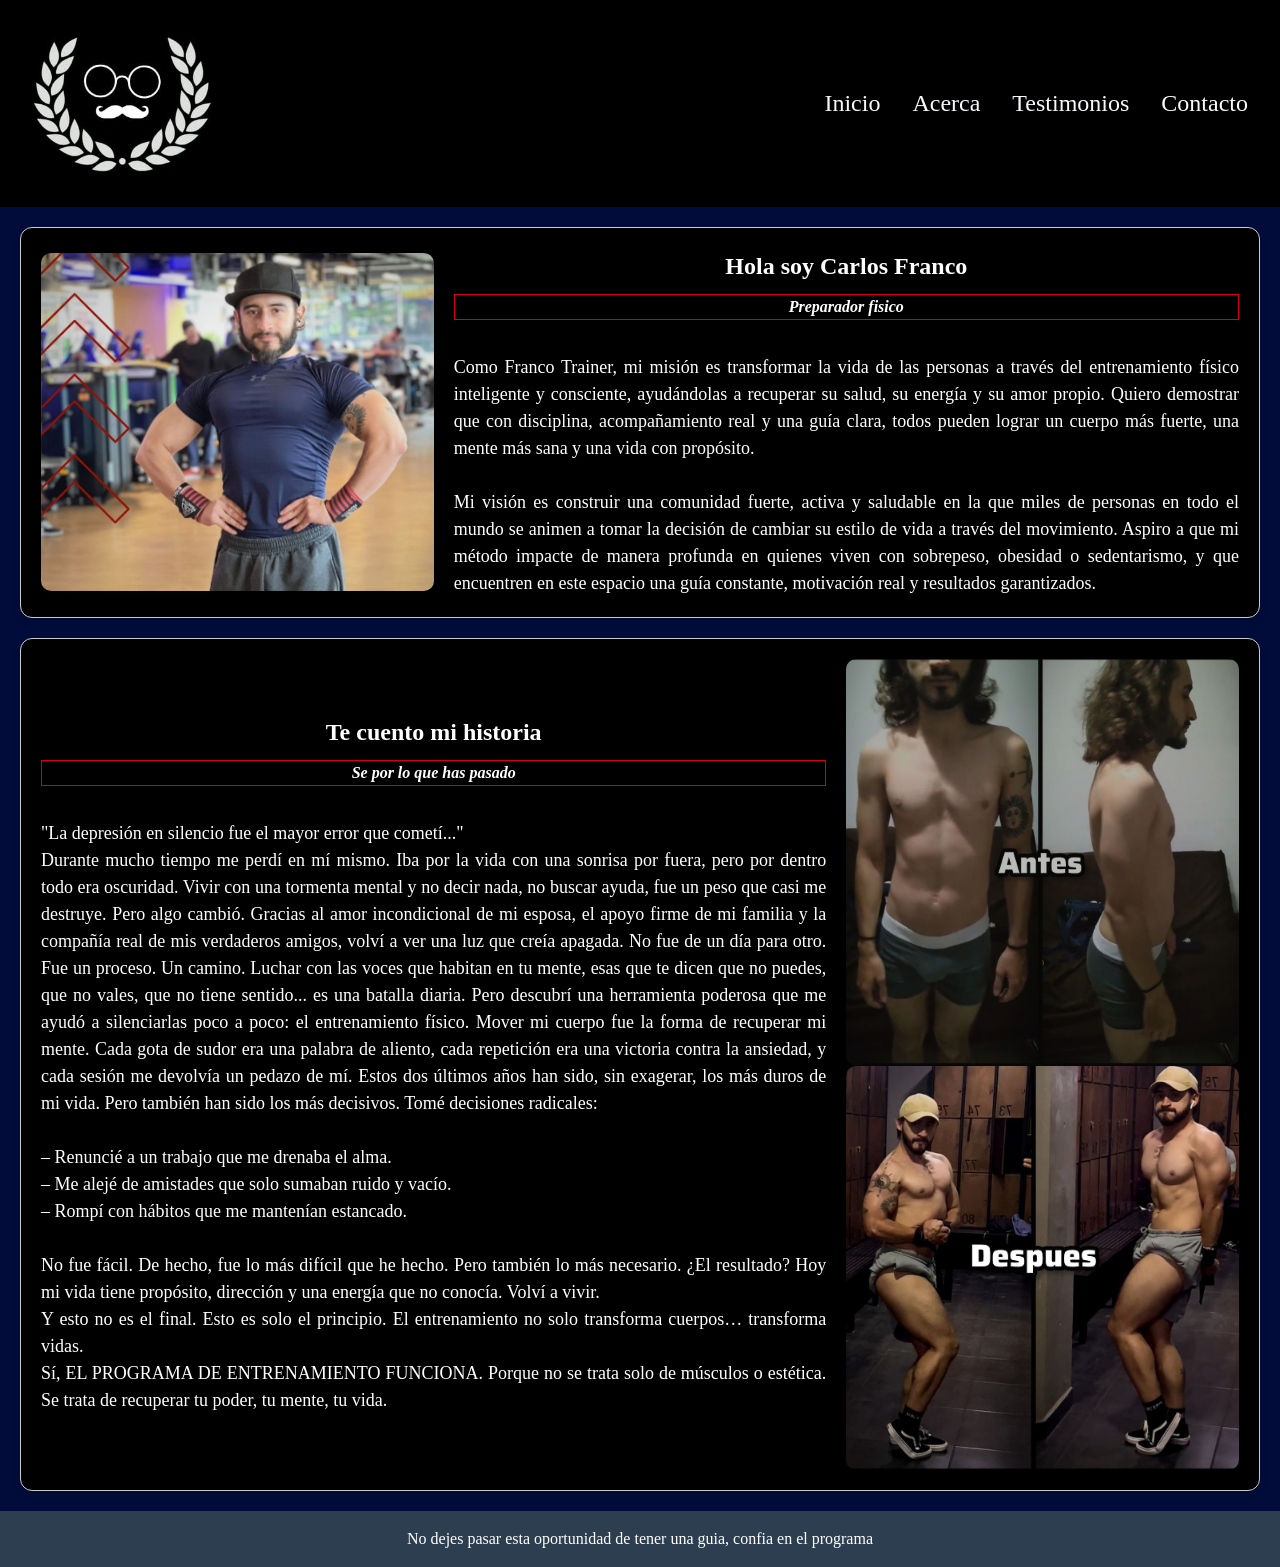
==== HTML/acerca.html @ c08bb3f2 "blog completado" ====
<!DOCTYPE html>
<html lang="en">
<head>
    <meta charset="UTF-8">
    <meta name="viewport" content="width=device-width, initial-scale=1.0">
    <title>Team Franco Trainer</title>
    <link rel="stylesheet" href="/CSS/acerca.css">
    <link href="https://fonts.googleapis.com/css2?family=Open+Sans:wght@400;600&family=Titillium+Web:wght@600;700&display=swap" rel="stylesheet">
</head>
<body>
    <section class="grid-container">
      
      <header class="header">
        <a href="/HTML/index.html">
        <img src="/Galeria/Logo-franco.jpg" alt="logo" class="logo">
    </a>
        <div class="espacio-central"></div>
        <nav class="nav">
          <ul>
            <li><a href="/HTML/index.html">Inicio</a></li>
            <li><a href="/HTML/acerca.html">Acerca</a></li>
            <li><a href="/HTML/testimonios.html">Testimonios</a></li>
            <li><a href="/HTML/contacto.html">Contacto</a></li>
          </ul>
      </nav>
        </nav>
      </header>
  
      <main class="main">
        <section class="card-grid">
          <div class="card-img">
                    <img src="/Galeria/foto-presentacion.jpg" alt="foto">
                </div>
                <div class="text-content">    
                    <h2>Hola soy Carlos Franco</h2>
                    <h4><i>Preparador fisico</i></h4>
    <br>                
                    <p>Como Franco Trainer, mi misión es transformar la vida de las personas a 
                        través del entrenamiento físico inteligente y consciente, ayudándolas a 
                        recuperar su salud, su energía y su amor propio. Quiero demostrar que 
                        con disciplina, acompañamiento real y una guía clara, todos pueden lograr
                         un cuerpo más fuerte, una mente más sana y una vida con propósito.
    <br><br>
                        
                        Mi visión es construir una comunidad fuerte, activa y saludable en la que
                        miles de personas en todo el mundo se animen a tomar la decisión de cambiar
                        su estilo de vida a través del movimiento. Aspiro a que mi método impacte 
                        de manera profunda en 
                        quienes viven con sobrepeso, obesidad o sedentarismo, y que encuentren en 
                        este espacio una guía constante, motivación real y resultados garantizados.</p>
                </div>
                </div>
            </div>
        </section>
        <section class="card-grid_two">
          
                <div class="text-content">    
                    <h2>Te cuento mi historia</h2>
                    <h4><i>Se por lo que has pasado</i></h4>
    <br>                
                    <p>"La depresión en silencio fue el mayor error que cometí..." <br>

                      Durante mucho tiempo me perdí en mí mismo. Iba por la vida con una sonrisa por fuera, pero por dentro todo era oscuridad. Vivir con una tormenta mental y no decir nada, no buscar ayuda, fue un peso que casi me destruye.
                      
                      Pero algo cambió. Gracias al amor incondicional de mi esposa, el apoyo firme de mi familia y la compañía real de mis verdaderos amigos, volví a ver una luz que creía apagada. No fue de un día para otro. Fue un proceso. Un camino.
                      
                      Luchar con las voces que habitan en tu mente, esas que te dicen que no puedes, que no vales, que no tiene sentido... es una batalla diaria. Pero descubrí una herramienta poderosa que me ayudó a silenciarlas poco a poco: el entrenamiento físico.
                      Mover mi cuerpo fue la forma de recuperar mi mente. Cada gota de sudor era una palabra de aliento, cada repetición era una victoria contra la ansiedad, y cada sesión me devolvía un pedazo de mí.
                      
                      Estos dos últimos años han sido, sin exagerar, los más duros de mi vida. Pero también han sido los más decisivos.
                      Tomé decisiones radicales: <br> <br>
                      – Renuncié a un trabajo que me drenaba el alma. <br>
                      – Me alejé de amistades que solo sumaban ruido y vacío. <br>
                      – Rompí con hábitos que me mantenían estancado. <br> <br>
                      
                      No fue fácil. De hecho, fue lo más difícil que he hecho. Pero también lo más necesario.
                      ¿El resultado? Hoy mi vida tiene propósito, dirección y una energía que no conocía. Volví a vivir. <br>
                      
                      Y esto no es el final. Esto es solo el principio.
                      El entrenamiento no solo transforma cuerpos… transforma vidas. <br>
                      
                      Sí, EL PROGRAMA DE ENTRENAMIENTO FUNCIONA.
                      Porque no se trata solo de músculos o estética. Se trata de recuperar tu poder, tu mente, tu vida.</p>
                </div>
                <div class="card-img_two">
                  <img src="/Galeria/El momento a llegado.jpg" alt="foto">
                  <img src="/Galeria/El momento a llegado (1).jpg" alt="">
              </div>
                </div>
            </div>
        </section>
      </main>
  
      <footer class="footer">
        <p>No dejes pasar esta oportunidad de tener una guia, 
            confia en el programa</p>
      </footer>
      
    </section>
  </body>
---- CSS/acerca.css ----
:root{
    --first-color:#c10101;
    --second-color:rgb(1, 12, 58);
    --gray-color:#ccc;
    --black-color:#000;
    --link-color:rgb(249, 249, 252);
    --text-color:#ffffff;
    --buttom:rgb(1, 12, 58);
}

/*reset*/

/* 1. Box sizing y consistencia */
html {
    box-sizing: border-box;
  }
  
  *, *::before, *::after {
    box-sizing: inherit;
    margin: 0;
    padding: 0;
  }
  
  /* 2. Eliminar estilos por defecto en listas */
  ul, ol {
    list-style: none;
  }
  
  
  /* 3. Asegurar que imágenes y videos no desborden */
  img, video {
    max-width: 100%;
    height: auto;
    display: block;
  }
  
  /* 4. Fuente base y estilo general */
  body {
    line-height: 1.5;
    /* Puedes cambiarla luego */
    background-color: var(--second-color);
    color: var(--text-color);
    font-size: 16px;
  }
  
  /* 5. Quitar el estilo por defecto de botones y formularios */
  button, input, textarea, select {
    font: inherit;
    border: none;
    background: none;
    outline: none;
  }
  
  /* 6. Evitar scroll horizontal no deseado */
  body, html {
    overflow-x: hidden;
  }
  

a{
    color: var(--link-color);
    transition: all 0.5s ease-out ;
    text-decoration: none;
}
a:hover{
    opacity: 0.75; 
    color:var(--first-color);
}

*::after,
*::before{
    box-sizing: inherit;
}

img{
    max-width: 100%;
    height: auto;
}
/*creamos las areas con grid */
.grid-container {
    display: grid;
    grid-template-areas:
      "header"
      "main"
      "footer";
    grid-template-rows: auto auto;
    min-height: 100vh;
  }
  
  /* 2. HEADER COMO GRID */
  .header {  
    grid-area: header;
    display: grid;
    grid-template-columns: 1fr 1fr;
    grid-template-areas: "logo nav";
    background-color:var(--black-color);
    padding: 2rem;
    align-items: center;
    color: white;
  }
  /*LOGO, ESPACIO, NAV COMO GRID */
  .logo {
    grid-area: logo;
    max-width: 30%;
    height: auto;
  }
  
  .nav {
    grid-area: nav;
    text-align: right;
  }
  
  .nav ul {
    list-style: none;
    display: flex;
    gap: 2rem;
    justify-content: flex-end;
    font-size: 1.5rem;
  }
  
  
  /* 3. MAIN card */
  .card-grid {
    display: grid;
    grid-template-columns: 1fr 2fr; /* Imagen 1 parte, texto 2 partes */
    gap: 20px;
    align-items: center;
    max-width: 100%;
    margin: 20px;
    padding: 20px;
    border: 1px solid #ccc;
    border-radius: 12px;
    box-shadow: 0 4px 8px rgba(0,0,0,0.1);
    background-color: var(--black-color);
  }
  
  .card-img img {
    width: 100%;
    height: auto;
    border-radius: 10px;
    object-fit: cover;
  }


  .text-content h2 {
    text-align: center;
    margin: 0 0 10px;
  }
  .text-content h4 {
    text-align: center;
    margin: 0 0 10px;
    font-weight: bold;
    border: 1px solid #d70202;
  }
  
  .text-content p {
    margin: 0;
    text-align:justify;
    font-size: 18px;

  }
  @media (max-width: 600px) {
    .card-grid {
      grid-template-columns: 1fr;
      text-align: center;
    }
  
    .card-img img {
      width: 100%;
      max-height: 300px;
    }
  }
  /* 3. MAIN card-two */
  .card-grid_two {
    display: grid;
    grid-template-columns: 2fr 1fr; /* Imagen 1 parte, texto 2 partes */
    gap: 20px;
    align-items: center;
    max-width: 100%;
    margin: 20px;
    padding: 20px;
    border: 1px solid #ccc;
    border-radius: 12px;
    box-shadow: 0 4px 8px rgba(0,0,0,0.1);
    background-color: var(--black-color);
  }
  
  .card-img, .card-img_two img {
    width: 100%;
    height: auto;
    border-radius: 10px;
    object-fit: cover;
  }


  .text-content h2 {
    text-align: center;
    margin: 0 0 10px;
  }
  .text-content h4 {
    text-align: center;
    margin: 0 0 10px;
    font-weight: bold;
    border: 1px solid #d70202;
  }
  
  .text-content p {
    margin: 0;
    text-align:justify;
    font-size: 18px;

  }
  @media (max-width: 600px) {
    .card-grid_two {
      grid-template-columns: 1fr;
      text-align: center;
    }
  
    .card-img_two img {
      width: 100%;
      max-height: 300px;
    }
  }

  /* 4. FOOTER */
  .footer {
    grid-area: footer;
    background-color: #2c3e50;
    color: white;
    text-align: center;
    padding: 1rem;
  }
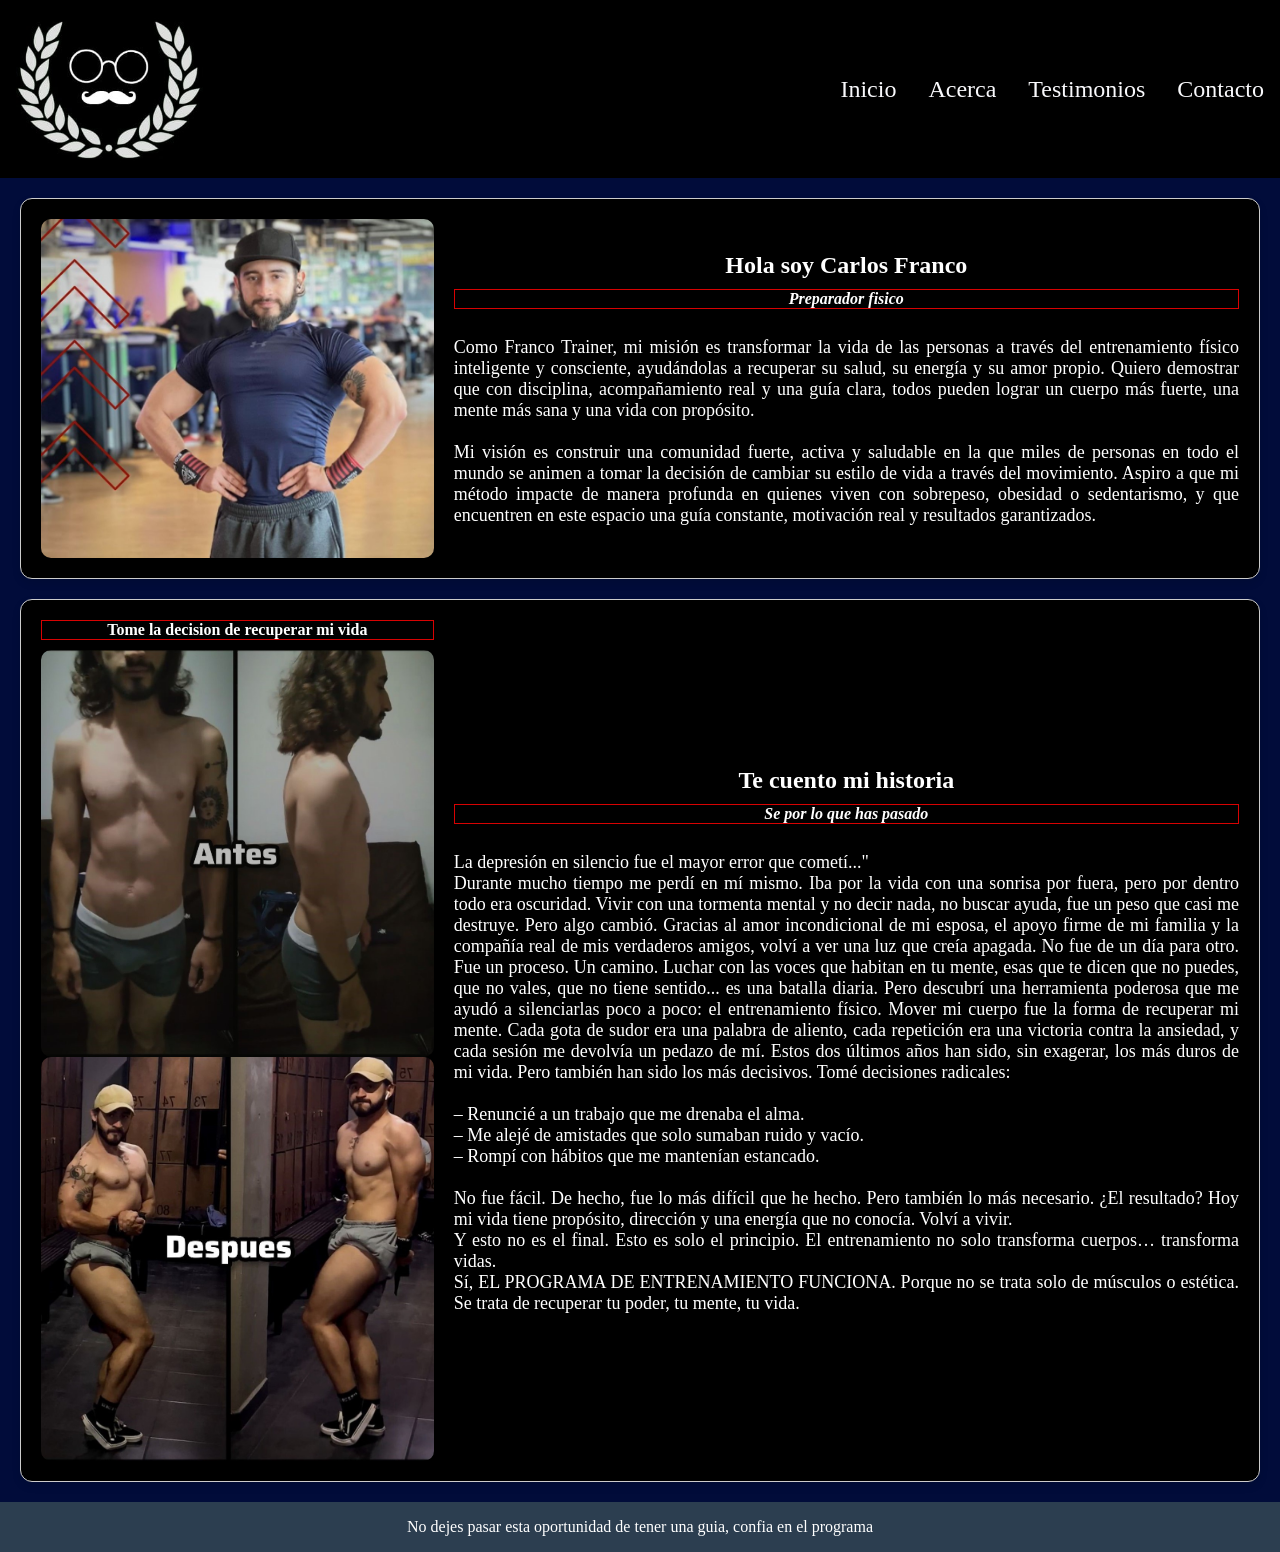
==== commit 608d6537: "se unifico las paginas de estilos en una sola, styles.css, se agrega el icono de la pestaña de la pa" ====
--- a/HTML/acerca.html
+++ b/HTML/acerca.html
@@ -1,21 +1,21 @@
 <!DOCTYPE html>
-<html lang="en">
+<html lang="es">
 <head>
     <meta charset="UTF-8">
     <meta name="viewport" content="width=device-width, initial-scale=1.0">
     <title>Team Franco Trainer</title>
-    <link rel="stylesheet" href="/CSS/acerca.css">
+    <link rel="icon" href="/Galeria/Logo-franco.jpg" type="imagen/x-icon">
+    <link rel="stylesheet" href="/CSS/styles.css">
     <link href="https://fonts.googleapis.com/css2?family=Open+Sans:wght@400;600&family=Titillium+Web:wght@600;700&display=swap" rel="stylesheet">
 </head>
-<body>
-    <section class="grid-container">
-      
+<body class="acerca">
+    <section class="grid-container_two">
       <header class="header">
         <a href="/HTML/index.html">
         <img src="/Galeria/Logo-franco.jpg" alt="logo" class="logo">
     </a>
         <div class="espacio-central"></div>
-        <nav class="nav">
+        <nav class="nav-bar">
           <ul>
             <li><a href="/HTML/index.html">Inicio</a></li>
             <li><a href="/HTML/acerca.html">Acerca</a></li>
@@ -25,9 +25,8 @@
       </nav>
         </nav>
       </header>
-  
       <main class="main">
-        <section class="card-grid">
+        <section class="card-grid"><!-- presentacion -->
           <div class="card-img">
                     <img src="/Galeria/foto-presentacion.jpg" alt="foto">
                 </div>
@@ -52,13 +51,17 @@
                 </div>
             </div>
         </section>
-        <section class="card-grid_two">
-          
+        <section class="card-grid"><!-- Historia y testimonio -->
+          <div class="card-img">
+            <div class="text-content"><h4>Tome la decision de recuperar mi vida</h4></div>
+            <img src="/Galeria/El momento a llegado.jpg" alt="foto">
+            <img src="/Galeria/El momento a llegado (1).jpg" alt="">
+        </div>
                 <div class="text-content">    
                     <h2>Te cuento mi historia</h2>
                     <h4><i>Se por lo que has pasado</i></h4>
     <br>                
-                    <p>"La depresión en silencio fue el mayor error que cometí..." <br>
+                    <p>La depresión en silencio fue el mayor error que cometí..." <br>
 
                       Durante mucho tiempo me perdí en mí mismo. Iba por la vida con una sonrisa por fuera, pero por dentro todo era oscuridad. Vivir con una tormenta mental y no decir nada, no buscar ayuda, fue un peso que casi me destruye.
                       
@@ -82,15 +85,11 @@
                       Sí, EL PROGRAMA DE ENTRENAMIENTO FUNCIONA.
                       Porque no se trata solo de músculos o estética. Se trata de recuperar tu poder, tu mente, tu vida.</p>
                 </div>
-                <div class="card-img_two">
-                  <img src="/Galeria/El momento a llegado.jpg" alt="foto">
-                  <img src="/Galeria/El momento a llegado (1).jpg" alt="">
-              </div>
+               
                 </div>
             </div>
         </section>
       </main>
-  
       <footer class="footer">
         <p>No dejes pasar esta oportunidad de tener una guia, 
             confia en el programa</p>
--- a/CSS/styles.css
+++ b/CSS/styles.css
@@ -0,0 +1,311 @@
+/*globales*/
+:root{
+  --first-color:#c10101;
+  --second-color:rgb(1, 12, 58);
+  --gray-color:#ccc;
+  --black-color:#000;
+  --link-color:rgb(249, 249, 252);
+  --text-color:#ffffff;
+  --buttom:rgb(1, 12, 58);
+}
+/*reset*/
+/*Box sizing y consistencia */
+html {
+    box-sizing: border-box;
+  }  
+  *, *::before, *::after {
+    box-sizing: inherit;
+    margin: 0;
+    padding: 0;
+  }  
+  /*Eliminar estilos por defecto en listas */
+  ul, ol {
+    list-style: none;
+  }
+  /*Asegurar que imágenes y videos no desborden */
+  img, video {
+    max-width: 100%;
+    height: auto;
+    display: block;
+  }
+  /*Quitar el estilo por defecto de botones y formularios */
+  button, input, textarea, select {
+    font: inherit;
+    border: none;
+    background: none;
+    outline: none;
+  }
+  /*Evitar scroll horizontal no deseado */
+  body, html {
+    overflow-x: hidden;
+    font-size: 16px;
+    color: var( --text-color);
+    background-color: var(--second-color);
+  }
+a{
+    color: var(--link-color);
+    transition: all 0.5s ease-out ;
+    text-decoration: none;
+}
+a:hover{
+    opacity: 0.75; 
+    color:var(--first-color);
+}
+*::after,
+*::before{
+    box-sizing: inherit;
+}
+img{
+    max-width: 100%;
+    height: auto;
+}
+/*--------pagina inicio---------------*/
+.main_inicio {
+  line-height: 1.5;
+  /* Puedes cambiarla luego */
+  background-color: var(--first-color);
+  background-image: url(/Galeria/foto-presentacion.jpg);
+  background-size: cover;
+  background-repeat: no-repeat;
+  background-attachment: fixed;
+
+  color: var(--text-color);
+  font-size: 16px;
+}
+/*creamos las areas con grid */
+.grid-container {
+    display: grid;
+    grid-template-areas:
+      "header"
+      "main"
+      "footer";
+    grid-template-rows: auto 1fr auto;
+    min-height: 100vh;
+  }
+  /* HEADER CON GRID */
+  .header {
+    grid-area: header;
+    display: grid;
+    grid-template-columns: 1fr 1fr;
+    grid-template-areas: "logo nav";
+    background-color:var(--black-color);
+    padding: 1rem;
+    align-items: center;
+    color: white;
+  }
+  /*LOGO, ESPACIO, NAV CON GRID */
+  .logo {
+    grid-area: logo;
+    max-width: 30%;
+    height: auto;
+  }
+  .nav-bar {
+    grid-area: nav;
+    text-align: right;
+  }
+  .nav-bar ul {
+    list-style: none;
+    display: flex;
+    gap: 2rem;
+    justify-content: flex-end;
+    font-size: 1.5rem;
+  }
+  /* MAIN*/
+  .main_inicio {
+    grid-area: main;
+    display: grid;
+    justify-content: center;
+    align-items: center;
+    position: relative;
+  }
+ .comienza-boton {
+    position:relative;
+    top: 50%;
+    left: 50%;
+    transform: translate(-50%, -50%);
+    font-size: 2rem;
+    font-weight: bold;
+    color: white;
+    background-color: var(--buttom);
+    padding: 1rem 2rem;
+    border-radius: 10px;
+  }
+  @media (max-width: 600px) {
+    .hero button{
+      grid-template-columns: 1fr;
+      text-align: center;
+    }
+  
+    .hero button {
+      width: 100%;
+      max-height: 1000px;
+    }
+  }
+  /*----------------- cards paginas: acerca,testimonios-----------------*/
+  /*MAIN card */
+  .card-grid {
+    display: grid;
+    grid-template-columns: 1fr 2fr; /* Imagen 1 parte, texto 2 partes */
+    gap: 20px;
+    align-items: center;
+    max-width: 100%;
+    margin: 20px;
+    padding: 20px;
+    border: 1px solid #ccc;
+    border-radius: 12px;
+    box-shadow: 0 4px 8px rgba(0,0,0,0.1);
+    background-color: var(--black-color);
+  }
+  .card-img img {
+    width: 100%;
+    height: auto;
+    border-radius: 10px;
+    object-fit: cover;
+  }
+  .text-content h2 {
+    text-align: center;
+    margin: 0 0 10px;
+  }
+  .text-content h4 {
+    text-align: center;
+    margin: 0 0 10px;
+    font-weight: bold;
+    border: 1px solid #d70202;
+  }
+  .text-content p {
+    margin: 0;
+    text-align:justify;
+    font-size: 18px;
+
+  }
+  .grid-container_two {
+    display: grid;
+    grid-template-areas:
+      "header"
+      "main"
+      "footer";
+    grid-template-rows: auto auto;
+    min-height: 100vh;
+  }
+  @media (max-width: 600px) {
+    .card-grid {
+      grid-template-columns: 1fr;
+      text-align: center;
+    }
+  
+    .card-img img {
+      width: 100%;
+      max-height: 300px;
+    }
+  }
+/*---------pagina contacto y formulario*/
+.contacto{
+  background-image: url(/Galeria/foto-presentacion\ -\ copia.jpg);
+  background-size: cover;
+  background-repeat: no-repeat;
+  background-attachment: fixed;
+}
+  /*main*/
+  .contacto-container {
+    max-width: 100%;
+    margin: 50px auto;
+    background:var(--second-color);
+    padding: 20px;
+    border-radius: 50px;
+    box-shadow: 0 8px 16px rgba(255, 255, 255, 0.1);
+  }
+  .contacto-container h1 {
+    text-align: center;
+    margin-bottom: 10px;
+    text-decoration:underline;
+  }
+  .contacto-container p {
+    text-align: center;
+    margin-bottom: 40px;
+    color:var(--text-color);
+    font-size: large;
+    font-weight: bold;
+  }
+  .contenido-contacto {
+    display: grid;
+    grid-template-columns: 2fr 1fr;
+    gap: 40px;
+  } 
+  .formulario-contacto {
+    display: flex;
+    flex-direction: column;
+    padding: 30px;
+  }
+  .formulario-contacto label {
+    margin: 10px 0 5px;
+    font-weight: bolder;
+  } 
+  .formulario-contacto input,
+  .formulario-contacto textarea {
+    padding: 10px;
+    border: 1px solid #ccc;
+    border-radius: 6px;
+    color: var(--text-color);
+    font-size: 16px;
+    background-color: #0c00008e;
+  }
+  .formulario-contacto button {
+    margin-top: 20px;
+    padding: 12px;
+    background-color: var(--first-color);
+    color: var(--text-color);
+    font-weight: bold;
+    font-size: 20px;
+    border: none;
+    border-radius: 6px;
+    cursor: pointer;
+    transition: background 0.3s;
+  }
+  .formulario-contacto button:hover {
+    background-color: var(--second-color);
+  }  
+  .info-contacto{
+    padding: 20px;
+    margin-top: 50px;
+  }
+  .info-contacto h3 {
+    margin-bottom: 10px;
+  }
+  .info-contacto p {
+    margin: 10px 0;
+  }
+  @media (max-width: 768px) {
+    .contenido-contacto {
+      grid-template-columns: 1fr;
+    }
+  }
+  .btn-wsp {
+    position: fixed;
+    bottom: 20px;
+    right: 20px;
+    z-index: 1000;
+    width: 60px;
+    height: 60px;
+    background-color: #25d366;
+    border-radius: 50%;
+    display: flex;
+    align-items: center;
+    justify-content: center;
+    box-shadow: 0 4px 10px rgba(0,0,0,0.3);
+    transition: transform 0.3s;
+  }
+  .btn-wsp img {
+    width: 35px;
+    height: 35px;
+  }
+  .btn-wsp:hover {
+    transform: scale(1.1);
+  }
+  /*-------FOOTER------- */
+  .footer {
+    grid-area: footer;
+    background-color: #2c3e50;
+    color: white;
+    text-align: center;
+    padding: 1rem;
+  }
